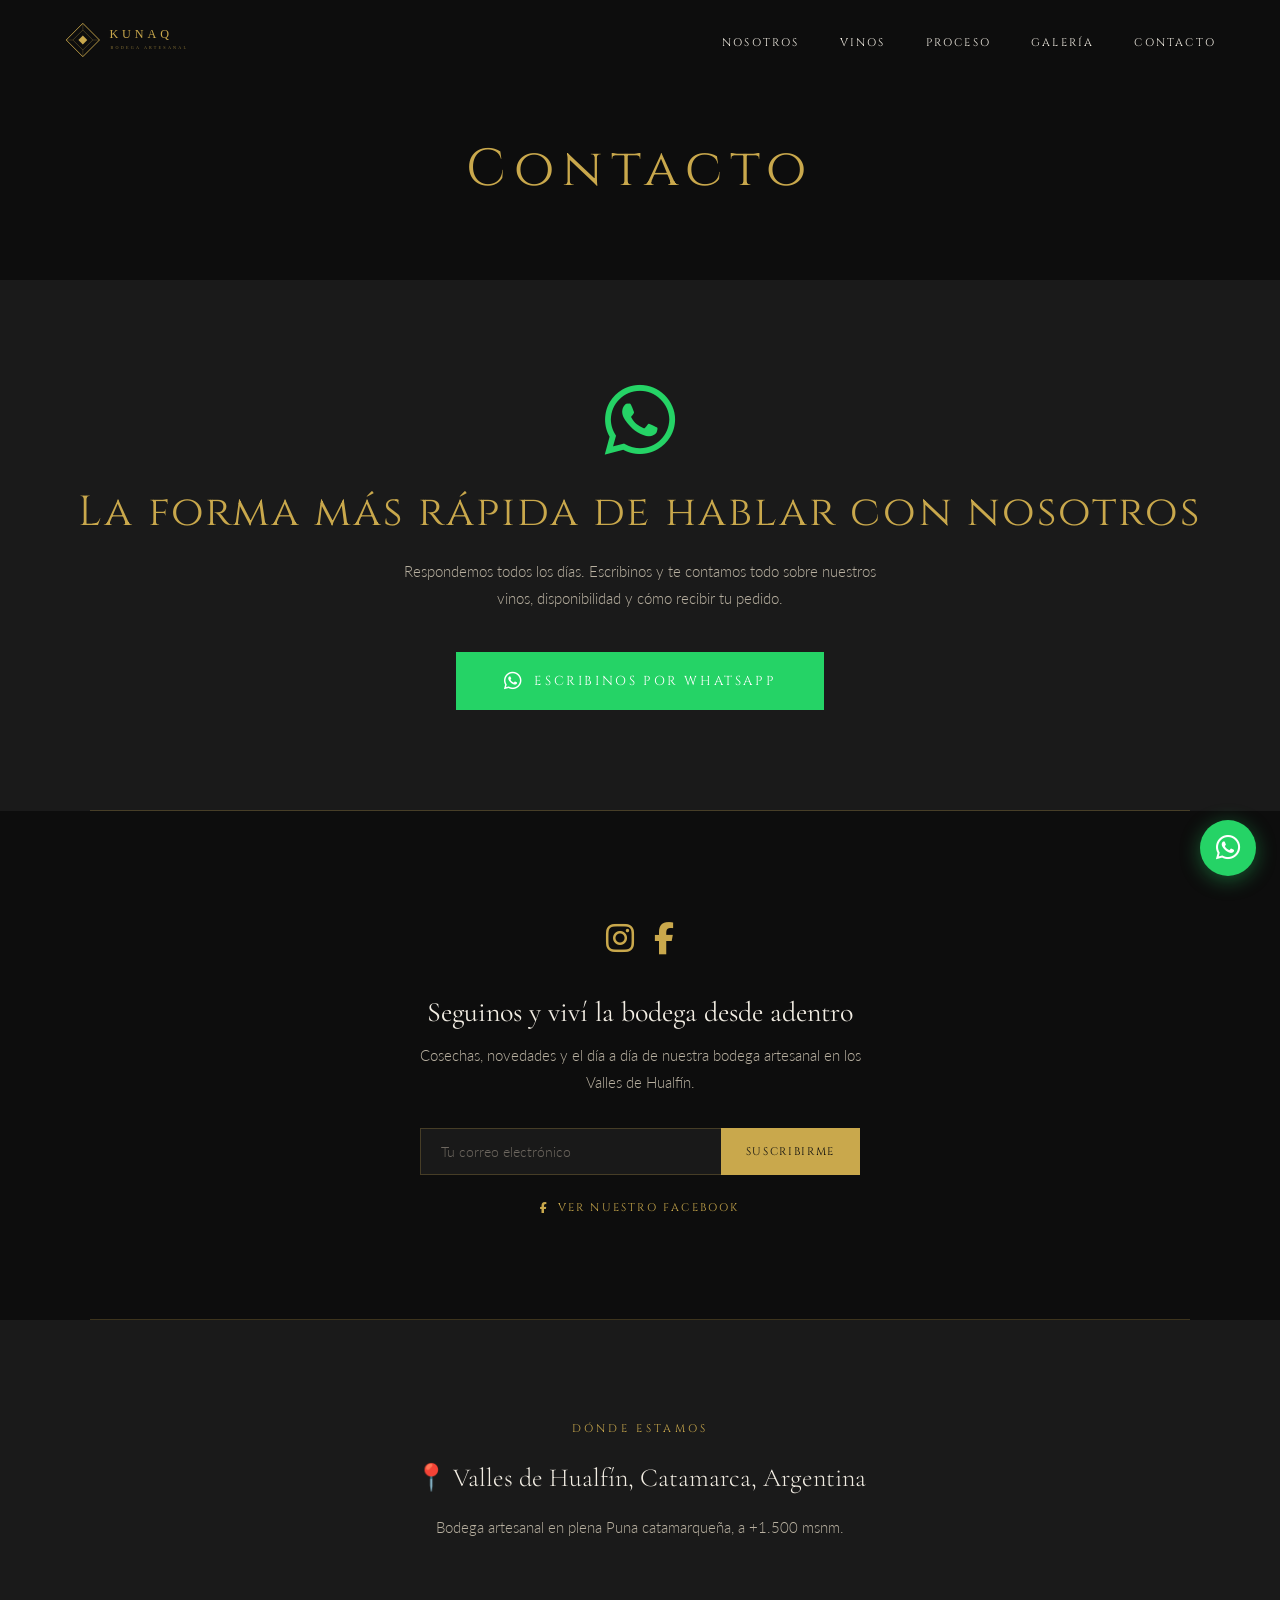
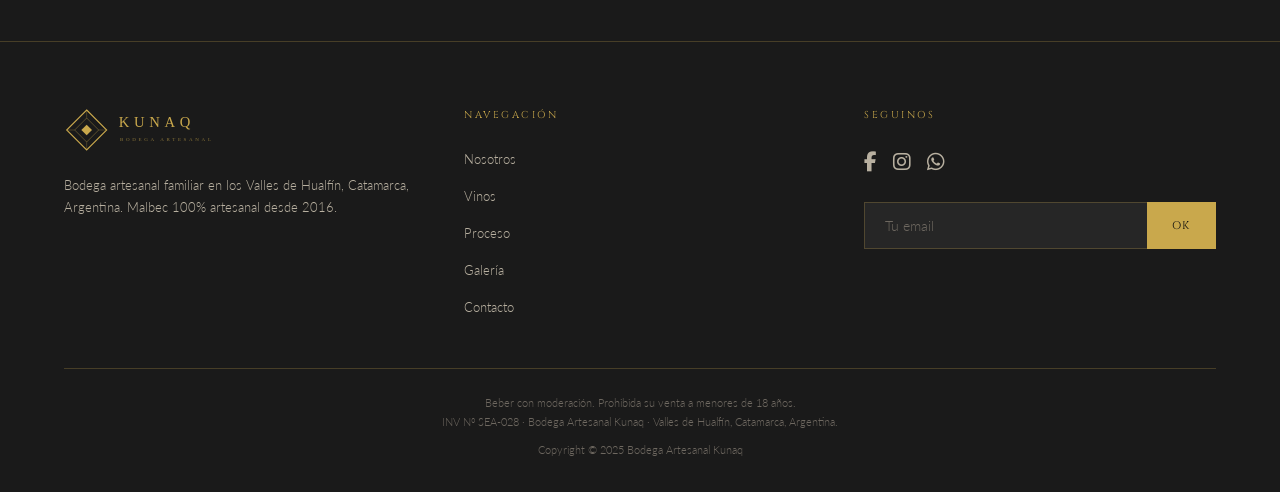
==== contacto.html @ 5e5c8413 "feat: sitio web completo Bodega Artesanal Kunaq - 6 páginas HTML (home, nosotros, vinos, proceso, ga" ====
<!DOCTYPE html>
<html lang="es">
<head>
  <meta charset="UTF-8">
  <meta name="viewport" content="width=device-width, initial-scale=1.0">
  <title>Contacto — Bodega Artesanal Kunaq</title>
  <meta name="description" content="Bodega Artesanal Kunaq elabora Malbec artesanal en los Valles de Hualfín, Catamarca. Vino de altura, hecho con pasión familiar desde 2016.">
  <meta property="og:title" content="Contacto — Bodega Artesanal Kunaq">
  <meta property="og:description" content="Malbec artesanal de los Valles de Hualfín, Catamarca.">
  <meta property="og:image" content="assets/images/og-preview.jpg">
  <meta property="og:type" content="website">
  <link rel="icon" type="image/svg+xml" href="assets/logo/logo-kunaq.svg">
  <link rel="apple-touch-icon" href="assets/logo/favicon.png">
  <link rel="preconnect" href="https://fonts.googleapis.com">
  <link rel="preconnect" href="https://fonts.gstatic.com" crossorigin>
  <link href="https://fonts.googleapis.com/css2?family=Cormorant+Garamond:ital,wght@0,300;0,400;0,600;1,300;1,400&family=Cinzel:wght@400;600&family=Lato:wght@300;400&display=swap" rel="stylesheet">
  <link rel="stylesheet" href="https://cdnjs.cloudflare.com/ajax/libs/font-awesome/6.5.0/css/all.min.css">
  <link rel="stylesheet" href="css/main.css">
  <link rel="stylesheet" href="css/components.css">
  <link rel="stylesheet" href="css/pages/contacto.css">
</head>
<body>

  <!-- NAVBAR -->
  <nav id="navbar" role="navigation" aria-label="Menú principal">
    <a href="index.html" aria-label="Inicio Kunaq">
      <img src="assets/logo/logo-kunaq.svg" alt="Kunaq Bodega Artesanal" class="nav-logo">
    </a>
    <button class="hamburger" id="hamburger" aria-label="Abrir menú" aria-expanded="false">
      <span></span><span></span><span></span>
    </button>
    <ul class="nav-links" id="navLinks">
      <li><a href="nosotros.html">Nosotros</a></li>
      <li><a href="vinos.html">Vinos</a></li>
      <li><a href="proceso.html">Proceso</a></li>
      <li><a href="galeria.html">Galería</a></li>
      <li><a href="contacto.html">Contacto</a></li>
    </ul>
  </nav>

  <!-- HERO MÍNIMO -->
  <header class="contacto-hero" aria-label="Contacto">
    <h1>Contacto</h1>
  </header>

  <!-- WHATSAPP (protagonista) -->
  <section class="contacto-wa" aria-labelledby="wa-title">
    <i class="fab fa-whatsapp contacto-wa__icon" aria-hidden="true"></i>
    <h2 id="wa-title">La forma más rápida de hablar con nosotros</h2>
    <p>Respondemos todos los días. Escribinos y te contamos todo sobre nuestros vinos, disponibilidad y cómo recibir tu pedido.</p>
    <a href="https://wa.me/549XXXXXXXXXX?text=Hola!%20Me%20interesa%20conocer%20m%C3%A1s%20sobre%20los%20vinos%20Kunaq%20%F0%9F%8D%B7"
       class="btn btn--whatsapp btn--lg" target="_blank" rel="noopener noreferrer">
      <i class="fab fa-whatsapp"></i> Escribinos por WhatsApp
    </a>
  </section>

  <!-- SEPARADOR -->
  <div class="contacto-sep"><hr></div>

  <!-- REDES Y LEAD -->
  <section class="contacto-redes" aria-labelledby="redes-title">
    <div class="contacto-redes__icons">
      <a href="https://www.instagram.com/bodegakunaq" target="_blank" rel="noopener noreferrer" aria-label="Instagram Kunaq">
        <i class="fab fa-instagram"></i>
      </a>
      <a href="https://www.facebook.com/bodegakunaq" target="_blank" rel="noopener noreferrer" aria-label="Facebook Kunaq">
        <i class="fab fa-facebook-f"></i>
      </a>
    </div>
    <h3 id="redes-title">Seguinos y viví la bodega desde adentro</h3>
    <p>Cosechas, novedades y el día a día de nuestra bodega artesanal en los Valles de Hualfín.</p>
    <form class="lead-form" action="https://formspree.io/f/XXXXXXXX" method="POST">
      <input type="email" name="email" placeholder="Tu correo electrónico" required aria-label="Email para newsletter">
      <button type="submit">Suscribirme</button>
    </form>
    <a href="https://www.facebook.com/bodegakunaq"
       class="contacto-redes__fb" target="_blank" rel="noopener noreferrer">
      <i class="fab fa-facebook-f"></i> Ver nuestro Facebook
    </a>
  </section>

  <!-- SEPARADOR -->
  <div class="contacto-sep" style="background: var(--color-black);"><hr></div>

  <!-- UBICACIÓN -->
  <section class="contacto-ubicacion" aria-labelledby="ubicacion-title">
    <span class="section-subtitle" id="ubicacion-title">Dónde estamos</span>
    <p class="contacto-ubicacion__text">📍 Valles de Hualfín, Catamarca, Argentina</p>
    <p style="margin-top: 12px;">Bodega artesanal en plena Puna catamarqueña, a +1.500 msnm.</p>
  </section>

  <!-- FOOTER -->
  <footer class="footer" role="contentinfo">
    <div class="footer__top">
      <div class="footer__brand">
        <img src="assets/logo/logo-kunaq.svg" alt="Kunaq" class="footer__logo">
        <p>Bodega artesanal familiar en los Valles de Hualfín, Catamarca, Argentina. Malbec 100% artesanal desde 2016.</p>
      </div>
      <div class="footer__nav">
        <p class="footer__nav-title">Navegación</p>
        <ul class="footer__nav-links">
          <li><a href="nosotros.html">Nosotros</a></li>
          <li><a href="vinos.html">Vinos</a></li>
          <li><a href="proceso.html">Proceso</a></li>
          <li><a href="galeria.html">Galería</a></li>
          <li><a href="contacto.html">Contacto</a></li>
        </ul>
      </div>
      <div class="footer__social">
        <p class="footer__social-title">Seguinos</p>
        <div class="footer__social-icons">
          <a href="https://www.facebook.com/bodegakunaq" target="_blank" rel="noopener noreferrer" aria-label="Facebook Kunaq"><i class="fab fa-facebook-f"></i></a>
          <a href="https://www.instagram.com/bodegakunaq" target="_blank" rel="noopener noreferrer" aria-label="Instagram Kunaq"><i class="fab fa-instagram"></i></a>
          <a href="https://wa.me/549XXXXXXXXXX" target="_blank" rel="noopener noreferrer" aria-label="WhatsApp Kunaq"><i class="fab fa-whatsapp"></i></a>
        </div>
        <form class="lead-form" action="https://formspree.io/f/XXXXXXXX" method="POST">
          <input type="email" name="email" placeholder="Tu email" required aria-label="Email newsletter">
          <button type="submit">OK</button>
        </form>
      </div>
    </div>
    <div class="footer__bottom">
      <p class="footer__legal">
        Beber con moderación. Prohibida su venta a menores de 18 años.<br>
        INV Nº SEA-028 · Bodega Artesanal Kunaq · Valles de Hualfín, Catamarca, Argentina.
      </p>
      <p class="footer__copy">Copyright &copy; 2025 Bodega Artesanal Kunaq</p>
    </div>
  </footer>

  <!-- WhatsApp flotante -->
  <a href="https://wa.me/549XXXXXXXXXX?text=Hola!%20Me%20interesa%20conocer%20m%C3%A1s%20sobre%20los%20vinos%20Kunaq%20%F0%9F%8D%B7"
     class="whatsapp-float" target="_blank" rel="noopener noreferrer" aria-label="Contactar por WhatsApp">
    <i class="fab fa-whatsapp"></i>
  </a>

  <script src="js/main.js"></script>
</body>
</html>
---- css/main.css ----
/* ============================================================
   KUNAQ · Bodega Artesanal · main.css
   Sistema de diseño base: variables, reset, tipografía, utils
   ============================================================ */

:root {
  --color-black:          #0D0D0D;
  --color-black-soft:     #1A1A1A;
  --color-black-card:     #111111;
  --color-gold:           #C9A84C;
  --color-gold-light:     #E8C97A;
  --color-gold-dark:      #8B6914;
  --color-gold-border:    rgba(201, 168, 76, 0.25);
  --color-cream:          #F2EDE3;
  --color-cream-muted:    #B8B0A0;
  --color-cream-subtle:   #6E6860;
  --color-bordo:          #5C1A2E;
  --color-overlay:        rgba(0, 0, 0, 0.65);
  --color-overlay-strong: rgba(0, 0, 0, 0.80);
  --color-whatsapp:       #25D366;

  --font-display: 'Cormorant Garamond', Georgia, serif;
  --font-heading: 'Cinzel', serif;
  --font-body:    'Lato', sans-serif;

  --section-padding:    100px 5%;
  --section-padding-sm:  60px 5%;
  --transition-base: 0.3s ease;
}

/* ─── Reset ─────────────────────────────────────────────── */

*, *::before, *::after { box-sizing: border-box; margin: 0; padding: 0; }

html { scroll-behavior: smooth; }

body {
  background-color: var(--color-black);
  color: var(--color-cream);
  font-family: var(--font-body);
  font-weight: 300;
  font-size: 16px;
  line-height: 1.7;
  overflow-x: hidden;
}

img { max-width: 100%; height: auto; display: block; }
a   { color: inherit; text-decoration: none; }
ul, ol { list-style: none; }
button { cursor: pointer; border: none; background: none; font-family: inherit; }

/* ─── Tipografía ─────────────────────────────────────────── */

h1, .h1 {
  font-family: var(--font-display);
  font-style: italic;
  font-weight: 300;
  font-size: clamp(40px, 6vw, 72px);
  color: var(--color-gold);
  line-height: 1.15;
}

h2, .h2 {
  font-family: var(--font-heading);
  font-weight: 400;
  font-size: clamp(28px, 3.5vw, 42px);
  color: var(--color-gold);
  line-height: 1.2;
  letter-spacing: 0.05em;
}

h3, .h3 {
  font-family: var(--font-display);
  font-weight: 400;
  font-size: clamp(22px, 2.5vw, 28px);
  color: var(--color-cream);
  line-height: 1.3;
}

h4, .h4 {
  font-family: var(--font-heading);
  font-weight: 400;
  font-size: 16px;
  color: var(--color-gold);
  letter-spacing: 0.15em;
  text-transform: uppercase;
}

p {
  font-family: var(--font-body);
  font-weight: 300;
  font-size: clamp(15px, 1.1vw, 16px);
  color: var(--color-cream-muted);
  line-height: 1.8;
}

small, .small {
  font-family: var(--font-body);
  font-size: 11px;
  font-weight: 300;
  color: var(--color-cream-subtle);
  line-height: 1.6;
}

/* ─── Utilidades ─────────────────────────────────────────── */

.container {
  max-width: 1280px;
  margin: 0 auto;
  padding: 0 5%;
}

.text-center { text-align: center; }
.text-gold   { color: var(--color-gold); }
.text-cream  { color: var(--color-cream); }

.section-padding { padding: var(--section-padding); }

.gold-line {
  width: 60px;
  height: 1px;
  background: var(--color-gold);
  margin: 0 auto 32px;
  display: block;
}

.gold-line--left { margin-left: 0; }

.gold-line-full {
  width: 100%;
  height: 1px;
  background: var(--color-gold-border);
  display: block;
  margin: 48px 0;
}

.section-subtitle {
  font-family: var(--font-heading);
  font-size: 11px;
  letter-spacing: 0.3em;
  text-transform: uppercase;
  color: var(--color-gold);
  margin-bottom: 16px;
  display: block;
}

.gold-divider {
  display: flex;
  align-items: center;
  gap: 16px;
  margin: 0 auto 48px;
  max-width: 300px;
  justify-content: center;
}

.gold-divider__line {
  flex: 1;
  height: 1px;
  background: var(--color-gold-border);
}

.gold-divider__diamond {
  width: 8px;
  height: 8px;
  background: var(--color-gold);
  transform: rotate(45deg);
  flex-shrink: 0;
}

/* ─── Responsive ─────────────────────────────────────────── */

@media (max-width: 768px) {
  :root {
    --section-padding: 60px 5%;
  }
}
---- css/components.css ----
/* ============================================================
   KUNAQ · components.css
   Navbar, Footer, Botones, Forms, WhatsApp, Age Gate, Lightbox
   ============================================================ */

/* ─── AGE GATE ───────────────────────────────────────────── */

#age-gate {
  position: fixed;
  inset: 0;
  background: var(--color-black);
  z-index: 9999;
  display: none;
  align-items: center;
  justify-content: center;
  flex-direction: column;
  text-align: center;
  padding: 40px 20px;
}

.age-gate__logo {
  width: 100px;
  margin: 0 auto 40px;
}

.age-gate__title {
  font-family: var(--font-heading);
  font-size: clamp(16px, 2.5vw, 20px);
  color: var(--color-cream);
  letter-spacing: 0.1em;
  margin-bottom: 12px;
}

.age-gate__subtitle {
  font-family: var(--font-body);
  font-size: 14px;
  font-weight: 300;
  color: var(--color-cream-muted);
  margin-bottom: 48px;
  max-width: 400px;
}

.age-gate__buttons {
  display: flex;
  gap: 16px;
  flex-wrap: wrap;
  justify-content: center;
}

.age-gate__legal {
  margin-top: 48px;
  font-size: 11px;
  color: var(--color-cream-subtle);
  max-width: 360px;
  line-height: 1.7;
}

/* ─── BOTONES ────────────────────────────────────────────── */

.btn {
  display: inline-flex;
  align-items: center;
  gap: 10px;
  padding: 14px 36px;
  font-family: var(--font-heading);
  font-size: 12px;
  font-weight: 400;
  letter-spacing: 0.2em;
  text-transform: uppercase;
  transition: all var(--transition-base);
  cursor: pointer;
  text-decoration: none;
  border: none;
}

.btn--gold {
  background: var(--color-gold);
  color: var(--color-black);
}

.btn--gold:hover {
  background: var(--color-gold-light);
  transform: translateY(-2px);
  box-shadow: 0 8px 30px rgba(201, 168, 76, 0.3);
}

.btn--outline {
  background: transparent;
  color: var(--color-cream);
  border: 1px solid var(--color-cream-subtle);
}

.btn--outline:hover {
  border-color: var(--color-gold);
  color: var(--color-gold);
}

.btn--outline-gold {
  background: transparent;
  color: var(--color-gold);
  border: 1px solid var(--color-gold-border);
}

.btn--outline-gold:hover {
  background: rgba(201, 168, 76, 0.08);
  border-color: var(--color-gold);
}

.btn--whatsapp {
  background: var(--color-whatsapp);
  color: #fff;
  font-size: 13px;
}

.btn--whatsapp:hover {
  background: #1ebe5d;
  transform: translateY(-2px);
  box-shadow: 0 8px 30px rgba(37, 211, 102, 0.35);
}

.btn--whatsapp i { font-size: 20px; }

.btn--lg {
  padding: 18px 48px;
  font-size: 13px;
}

/* ─── WHATSAPP FLOAT ─────────────────────────────────────── */

.whatsapp-float {
  position: fixed;
  bottom: 24px;
  right: 24px;
  width: 56px;
  height: 56px;
  border-radius: 50%;
  background: #25D366;
  display: flex;
  align-items: center;
  justify-content: center;
  z-index: 999;
  box-shadow: 0 4px 20px rgba(37, 211, 102, 0.4);
  transition: transform 0.2s ease, box-shadow 0.2s ease;
  font-size: 28px;
  color: #fff;
}

.whatsapp-float:hover {
  transform: scale(1.1);
  box-shadow: 0 6px 28px rgba(37, 211, 102, 0.55);
}

/* ─── NAVBAR ─────────────────────────────────────────────── */

#navbar {
  position: fixed;
  top: 0;
  left: 0;
  right: 0;
  z-index: 100;
  padding: 20px 5%;
  display: flex;
  align-items: center;
  justify-content: space-between;
  transition: background var(--transition-base), padding var(--transition-base);
}

#navbar.scrolled {
  background: rgba(13, 13, 13, 0.95);
  backdrop-filter: blur(10px);
  -webkit-backdrop-filter: blur(10px);
  padding: 14px 5%;
}

.nav-logo {
  height: 40px;
  width: auto;
}

.nav-links {
  display: flex;
  gap: 40px;
  align-items: center;
}

.nav-links a {
  font-family: var(--font-heading);
  font-size: 11px;
  font-weight: 400;
  letter-spacing: 0.2em;
  text-transform: uppercase;
  color: var(--color-cream);
  transition: color var(--transition-base);
  position: relative;
}

.nav-links a::after {
  content: '';
  position: absolute;
  bottom: -4px;
  left: 0;
  width: 0;
  height: 1px;
  background: var(--color-gold);
  transition: width var(--transition-base);
}

.nav-links a:hover { color: var(--color-gold); }
.nav-links a:hover::after { width: 100%; }

/* Hamburger */
.hamburger {
  display: none;
  flex-direction: column;
  gap: 5px;
  cursor: pointer;
  padding: 4px;
  z-index: 101;
}

.hamburger span {
  display: block;
  width: 24px;
  height: 1.5px;
  background: var(--color-cream);
  transition: all var(--transition-base);
}

.hamburger.active span:nth-child(1) { transform: translateY(6.5px) rotate(45deg); }
.hamburger.active span:nth-child(2) { opacity: 0; }
.hamburger.active span:nth-child(3) { transform: translateY(-6.5px) rotate(-45deg); }

@media (max-width: 768px) {
  .hamburger { display: flex; }

  .nav-links {
    position: fixed;
    top: 0;
    right: -100%;
    width: 280px;
    height: 100vh;
    background: var(--color-black-soft);
    flex-direction: column;
    justify-content: center;
    align-items: center;
    gap: 36px;
    transition: right var(--transition-base);
    border-left: 1px solid var(--color-gold-border);
  }

  .nav-links.open { right: 0; }
  .nav-links a { font-size: 13px; letter-spacing: 0.15em; }
}

/* ─── HERO INTERIOR ──────────────────────────────────────── */

.hero-inner {
  position: relative;
  display: flex;
  align-items: center;
  justify-content: center;
  text-align: center;
  background-size: cover;
  background-position: center;
  background-attachment: fixed;
}

.hero-inner::before {
  content: '';
  position: absolute;
  inset: 0;
  background: var(--color-overlay-strong);
}

.hero-inner__content {
  position: relative;
  z-index: 1;
  padding: 0 5%;
}

.hero-inner__title {
  font-family: var(--font-heading);
  font-size: clamp(28px, 5vw, 52px);
  color: var(--color-gold);
  letter-spacing: 0.1em;
  margin-bottom: 12px;
}

.hero-inner__subtitle {
  font-family: var(--font-display);
  font-style: italic;
  font-size: clamp(18px, 2vw, 24px);
  color: var(--color-cream-muted);
}

@media (max-width: 768px) {
  .hero-inner { background-attachment: scroll !important; }
}

/* ─── LEAD FORM ──────────────────────────────────────────── */

.lead-form {
  display: flex;
  gap: 0;
  max-width: 440px;
  margin: 0 auto;
}

.lead-form input[type="email"] {
  flex: 1;
  padding: 14px 20px;
  background: rgba(255, 255, 255, 0.05);
  border: 1px solid var(--color-gold-border);
  border-right: none;
  color: var(--color-cream);
  font-family: var(--font-body);
  font-size: 14px;
  font-weight: 300;
  outline: none;
  transition: border-color var(--transition-base);
}

.lead-form input[type="email"]::placeholder { color: var(--color-cream-subtle); }
.lead-form input[type="email"]:focus       { border-color: var(--color-gold); }

.lead-form button {
  padding: 14px 24px;
  background: var(--color-gold);
  color: var(--color-black);
  font-family: var(--font-heading);
  font-size: 11px;
  letter-spacing: 0.15em;
  text-transform: uppercase;
  border: 1px solid var(--color-gold);
  cursor: pointer;
  white-space: nowrap;
  transition: background var(--transition-base);
}

.lead-form button:hover { background: var(--color-gold-light); }

@media (max-width: 480px) {
  .lead-form { flex-direction: column; }
  .lead-form input[type="email"] {
    border-right: 1px solid var(--color-gold-border);
    border-bottom: none;
  }
}

/* ─── FOOTER ─────────────────────────────────────────────── */

.footer {
  background: var(--color-black-soft);
  border-top: 1px solid var(--color-gold-border);
  padding: 64px 5% 32px;
}

.footer__top {
  display: grid;
  grid-template-columns: 1fr 1fr 1fr;
  gap: 48px;
  margin-bottom: 48px;
  align-items: start;
}

.footer__logo { height: 48px; width: auto; margin-bottom: 20px; }

.footer__brand p { font-size: 13px; line-height: 1.7; color: var(--color-cream-muted); }

.footer__nav-title,
.footer__social-title {
  font-family: var(--font-heading);
  font-size: 10px;
  letter-spacing: 0.25em;
  text-transform: uppercase;
  color: var(--color-gold);
  margin-bottom: 20px;
}

.footer__nav-links { display: flex; flex-direction: column; gap: 10px; }

.footer__nav-links a {
  font-family: var(--font-body);
  font-size: 13px;
  color: var(--color-cream-muted);
  transition: color var(--transition-base);
}

.footer__nav-links a:hover { color: var(--color-gold); }

.footer__social-icons { display: flex; gap: 16px; margin-bottom: 24px; }

.footer__social-icons a {
  font-size: 20px;
  color: var(--color-cream-muted);
  transition: color var(--transition-base);
}

.footer__social-icons a:hover { color: var(--color-gold); }

.footer__bottom {
  border-top: 1px solid var(--color-gold-border);
  padding-top: 24px;
  text-align: center;
}

.footer__legal {
  font-family: var(--font-body);
  font-size: 11px;
  color: var(--color-cream-subtle);
  line-height: 1.8;
  margin-bottom: 8px;
}

.footer__copy {
  font-family: var(--font-body);
  font-size: 11px;
  color: var(--color-cream-subtle);
}

@media (max-width: 768px) {
  .footer__top { grid-template-columns: 1fr; gap: 36px; }
}

/* ─── LIGHTBOX ───────────────────────────────────────────── */

.lightbox {
  position: fixed;
  inset: 0;
  background: rgba(0, 0, 0, 0.95);
  z-index: 9000;
  display: none;
  align-items: center;
  justify-content: center;
  padding: 20px;
}

.lightbox.active { display: flex; }

.lightbox img {
  max-width: 90vw;
  max-height: 85vh;
  object-fit: contain;
  border: 1px solid var(--color-gold-border);
}

.lb-close,
.lb-prev,
.lb-next {
  position: absolute;
  background: rgba(0, 0, 0, 0.6);
  color: var(--color-cream);
  border: 1px solid var(--color-gold-border);
  width: 44px;
  height: 44px;
  display: flex;
  align-items: center;
  justify-content: center;
  cursor: pointer;
  font-size: 16px;
  transition: all var(--transition-base);
}

.lb-close { top: 20px; right: 20px; }

.lb-close:hover,
.lb-prev:hover,
.lb-next:hover {
  background: var(--color-gold);
  color: var(--color-black);
  border-color: var(--color-gold);
}

.lb-prev { left: 20px;  top: 50%; transform: translateY(-50%); }
.lb-next { right: 20px; top: 50%; transform: translateY(-50%); }

@media (max-width: 768px) {
  .lb-prev { left: 8px; }
  .lb-next { right: 8px; }
}

/* ─── SCROLL INDICATOR ───────────────────────────────────── */

.scroll-indicator {
  position: absolute;
  bottom: 32px;
  left: 50%;
  transform: translateX(-50%);
  display: flex;
  flex-direction: column;
  align-items: center;
  gap: 8px;
  animation: bounce 2s infinite;
}

.scroll-indicator span {
  font-family: var(--font-heading);
  font-size: 9px;
  letter-spacing: 0.25em;
  text-transform: uppercase;
  color: var(--color-cream-muted);
}

.scroll-indicator i { font-size: 18px; color: var(--color-gold); }

@keyframes bounce {
  0%, 20%, 50%, 80%, 100% { transform: translateX(-50%) translateY(0); }
  40% { transform: translateX(-50%) translateY(-8px); }
  60% { transform: translateX(-50%) translateY(-4px); }
}
---- css/pages/contacto.css ----
/* ============================================================
   KUNAQ · contacto.css
   ============================================================ */

/* ─── HERO ───────────────────────────────────────────────── */

.contacto-hero {
  min-height: 30vh;
  background: var(--color-black);
  display: flex;
  align-items: center;
  justify-content: center;
  text-align: center;
  padding: 140px 5% 80px;
}

.contacto-hero h1 {
  font-family: var(--font-heading);
  font-style: normal;
  font-weight: 400;
  font-size: clamp(32px, 5vw, 52px);
  color: var(--color-gold);
  letter-spacing: 0.15em;
}

/* ─── WHATSAPP ───────────────────────────────────────────── */

.contacto-wa {
  padding: var(--section-padding);
  background: var(--color-black-soft);
  text-align: center;
}

.contacto-wa__icon {
  font-size: 80px;
  color: var(--color-whatsapp);
  margin-bottom: 28px;
  display: block;
  line-height: 1;
}

.contacto-wa h2 { margin-bottom: 20px; }

.contacto-wa p {
  max-width: 500px;
  margin: 0 auto 40px;
}

/* ─── SEPARADOR ──────────────────────────────────────────── */

.contacto-sep {
  padding: 0 5%;
  background: var(--color-black-soft);
}

.contacto-sep hr {
  border: none;
  height: 1px;
  background: var(--color-gold-border);
  max-width: 1100px;
  margin: 0 auto;
}

/* ─── REDES Y LEAD ───────────────────────────────────────── */

.contacto-redes {
  padding: var(--section-padding);
  background: var(--color-black);
  text-align: center;
}

.contacto-redes__icons {
  display: flex;
  gap: 20px;
  justify-content: center;
  margin-bottom: 28px;
}

.contacto-redes__icons a {
  font-size: 32px;
  color: var(--color-gold);
  transition: all var(--transition-base);
}

.contacto-redes__icons a:hover {
  color: var(--color-gold-light);
  transform: translateY(-3px);
}

.contacto-redes h3 { margin-bottom: 12px; }

.contacto-redes > p {
  margin: 0 auto 32px;
  max-width: 450px;
}

.contacto-redes__fb {
  margin-top: 24px;
  display: inline-flex;
  align-items: center;
  gap: 8px;
  font-family: var(--font-heading);
  font-size: 11px;
  letter-spacing: 0.2em;
  text-transform: uppercase;
  color: var(--color-gold);
  transition: color var(--transition-base);
}

.contacto-redes__fb:hover { color: var(--color-gold-light); }

/* ─── UBICACIÓN ──────────────────────────────────────────── */

.contacto-ubicacion {
  padding: var(--section-padding);
  background: var(--color-black-soft);
  text-align: center;
}

.contacto-ubicacion__text {
  font-family: var(--font-display);
  font-size: clamp(18px, 2.5vw, 26px);
  color: var(--color-cream);
  margin-bottom: 8px;
}
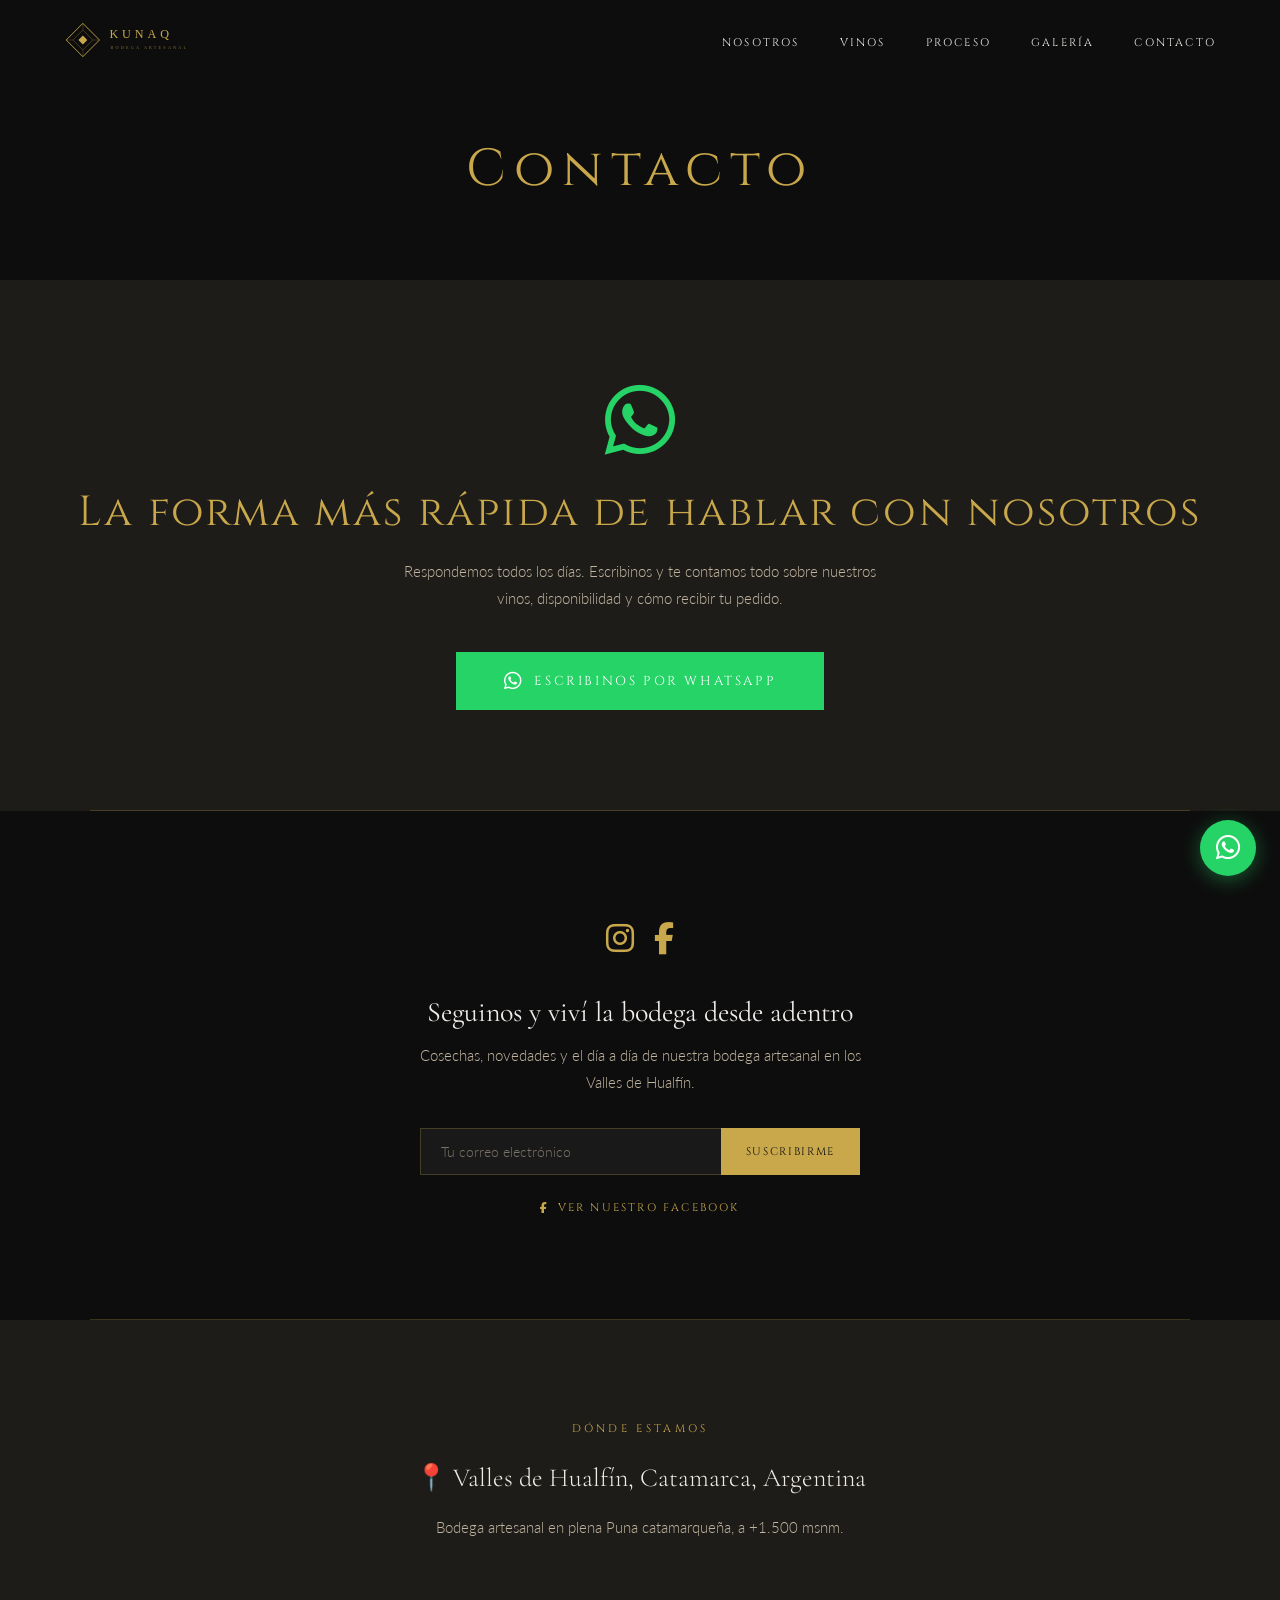
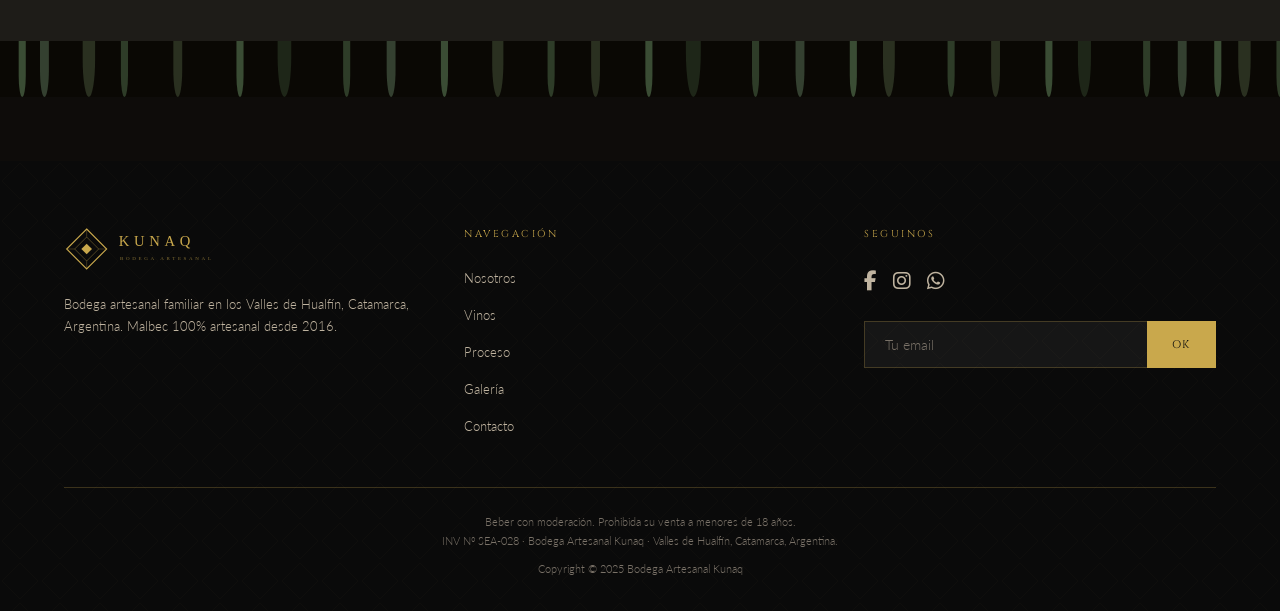
==== commit c98a1b57: "feat: paleta arcilla/piedra + animaciones NOA — pájaros, parallax, cactus - Ramp completo arcilla (9" ====
--- a/contacto.html
+++ b/contacto.html
@@ -89,6 +89,11 @@
     <p style="margin-top: 12px;">Bodega artesanal en plena Puna catamarqueña, a +1.500 msnm.</p>
   </section>
 
+  <!-- Escena cactus footer -->
+  <div class="footer__cactus" aria-hidden="true">
+    <img src="assets/svg/cactus-footer.svg" alt="">
+  </div>
+
   <!-- FOOTER -->
   <footer class="footer" role="contentinfo">
     <div class="footer__top">
@@ -135,5 +140,6 @@
   </a>
 
   <script src="js/main.js"></script>
+  <script src="js/animaciones.js"></script>
 </body>
 </html>
--- a/css/main.css
+++ b/css/main.css
@@ -4,20 +4,65 @@
    ============================================================ */
 
 :root {
-  --color-black:          #0D0D0D;
-  --color-black-soft:     #1A1A1A;
-  --color-black-card:     #111111;
-  --color-gold:           #C9A84C;
-  --color-gold-light:     #E8C97A;
-  --color-gold-dark:      #8B6914;
-  --color-gold-border:    rgba(201, 168, 76, 0.25);
-  --color-cream:          #F2EDE3;
-  --color-cream-muted:    #B8B0A0;
-  --color-cream-subtle:   #6E6860;
-  --color-bordo:          #5C1A2E;
-  --color-overlay:        rgba(0, 0, 0, 0.65);
-  --color-overlay-strong: rgba(0, 0, 0, 0.80);
-  --color-whatsapp:       #25D366;
+  /* ── Fondos NOA ── */
+  --color-black:            #0D0D0D;
+  --color-black-soft:       #1E1C18;
+  --color-black-card:       #0E0C0A;
+
+  /* ── Dorados ── */
+  --color-gold:             #C9A84C;
+  --color-gold-light:       #E8C97A;
+  --color-gold-dark:        #8B6914;
+  --color-gold-border:      rgba(201, 168, 76, 0.25);
+
+  /* ── Textos — piedra cálida ── */
+  --color-cream:            #F0EDE8;
+  --color-cream-muted:      #C0B4A0;
+  --color-cream-subtle:     #7A7268;
+
+  /* ── Ramp Arcilla ── */
+  --arcilla-900:            #1C0A00;
+  --arcilla-800:            #3A1A0A;
+  --arcilla-700:            #6B3A2A;
+  --arcilla-600:            #8B5E3C;
+  --arcilla-500:            #C4703A;
+  --arcilla-400:            #D4956A;
+  --arcilla-300:            #E0B896;
+  --arcilla-200:            #F0D8C0;
+  --arcilla-100:            #FAF0E8;
+
+  /* ── Ramp Piedra ── */
+  --piedra-900:             #0E0C0A;
+  --piedra-800:             #1E1C18;
+  --piedra-700:             #3A3630;
+  --piedra-600:             #5C5850;
+  --piedra-500:             #7A7268;
+  --piedra-400:             #A89880;
+  --piedra-300:             #C0B4A0;
+  --piedra-200:             #D8D0C4;
+  --piedra-100:             #F0EDE8;
+
+  /* ── Verde cactus ── */
+  --color-cactus:           #4A5240;
+  --color-cactus-light:     #7A8C6E;
+  --color-cactus-pale:      #B2BEA8;
+
+  /* ── Aliases legacy (compat) ── */
+  --color-tierra:           #8B5E3C;
+  --color-ocre:             #C4703A;
+  --color-piedra:           #C0B4A0;
+
+  /* ── Bordo vino ── */
+  --color-bordo:            #5C1A2E;
+
+  /* ── Overlays ── */
+  --color-overlay:          rgba(14, 12, 10, 0.68);
+  --color-overlay-strong:   rgba(14, 12, 10, 0.85);
+  --color-overlay-arcilla:  rgba(107, 58, 42, 0.30);
+  --color-overlay-piedra:   rgba(58, 54, 48, 0.45);
+  --color-overlay-tierra:   rgba(107, 58, 42, 0.30);
+
+  --color-whatsapp:         #25D366;
 
   --font-display: 'Cormorant Garamond', Georgia, serif;
   --font-heading: 'Cinzel', serif;
@@ -167,6 +212,50 @@
   flex-shrink: 0;
 }
 
+/* ─── Patrón rombo andino ────────────────────────────────── */
+
+.bg-rombo {
+  background-image: url("data:image/svg+xml,%3Csvg xmlns='http://www.w3.org/2000/svg' width='40' height='40'%3E%3Cpolygon points='20,2 38,20 20,38 2,20' fill='none' stroke='%23C9A84C' stroke-width='0.5' opacity='0.08'/%3E%3C/svg%3E");
+  background-repeat: repeat;
+}
+
+/* ─── Separador decorativo rombo ─────────────────────────── */
+
+.separador-dorado {
+  display: flex;
+  align-items: center;
+  gap: 16px;
+  margin: 2rem auto;
+  width: fit-content;
+}
+
+.separador-dorado::before,
+.separador-dorado::after {
+  content: '';
+  display: block;
+  width: 60px;
+  height: 0.5px;
+  background: var(--color-gold-border);
+}
+
+.separador-dorado__rombo {
+  width: 8px;
+  height: 8px;
+  background: var(--color-gold);
+  transform: rotate(45deg);
+  opacity: 0.7;
+}
+
+/* ─── Separador cactus ───────────────────────────────────── */
+
+.separador-cactus {
+  width: 100%;
+  height: 80px;
+  background: url('../assets/svg/separador-cactus.svg') center/cover no-repeat;
+  margin: 0;
+  display: block;
+}
+
 /* ─── Responsive ─────────────────────────────────────────── */
 
 @media (max-width: 768px) {
--- a/css/components.css
+++ b/css/components.css
@@ -350,9 +350,25 @@
 /* ─── FOOTER ─────────────────────────────────────────────── */
 
 .footer {
-  background: var(--color-black-soft);
-  border-top: 1px solid var(--color-gold-border);
+  position: relative;
+  background-color: #0A0A0A;
+  background-image: url("data:image/svg+xml,%3Csvg xmlns='http://www.w3.org/2000/svg' width='40' height='40'%3E%3Cpolygon points='20,2 38,20 20,38 2,20' fill='none' stroke='%23C9A84C' stroke-width='0.5' opacity='0.05'/%3E%3C/svg%3E");
+  border-top: none;
   padding: 64px 5% 32px;
+  margin-top: 0;
+}
+
+.footer::before {
+  content: '';
+  position: absolute;
+  top: -79px;
+  left: 0;
+  right: 0;
+  height: 80px;
+  background-image: url('assets/svg/silueta-montanas.svg');
+  background-size: cover;
+  background-position: top center;
+  pointer-events: none;
 }
 
 .footer__top {
@@ -508,3 +524,142 @@
   40% { transform: translateX(-50%) translateY(-8px); }
   60% { transform: translateX(-50%) translateY(-4px); }
 }
+
+/* ============================================================
+   ANIMACIONES NOA
+   ============================================================ */
+
+/* ── Scroll Reveal ──────────────────────────────────────── */
+.reveal-ready {
+  opacity: 0;
+  transform: translateY(28px);
+  transition: opacity 0.75s ease, transform 0.75s ease;
+}
+.reveal-ready.revealed {
+  opacity: 1;
+  transform: translateY(0);
+}
+.reveal-ready:nth-child(2) { transition-delay: 0.10s; }
+.reveal-ready:nth-child(3) { transition-delay: 0.20s; }
+.reveal-ready:nth-child(4) { transition-delay: 0.30s; }
+
+/* ── Montañas parallax ──────────────────────────────────── */
+.hero__montanas {
+  position: absolute;
+  bottom: 0;
+  left: 0;
+  right: 0;
+  height: 320px;
+  z-index: 2;
+  pointer-events: none;
+}
+.montana-layer {
+  position: absolute;
+  bottom: 0;
+  left: 0;
+  width: 100%;
+  will-change: transform;
+}
+.montana-layer img {
+  width: 100%;
+  display: block;
+}
+
+/* ── Separador cactus ───────────────────────────────────── */
+.separador-cactus {
+  position: relative;
+  width: 100%;
+  height: 160px;
+  background: linear-gradient(to bottom, var(--piedra-800), var(--arcilla-900));
+  overflow: hidden;
+}
+.cactus-banner {
+  width: 100%;
+  height: 160px;
+  object-fit: cover;
+  object-position: bottom;
+  display: block;
+}
+
+/* ── Footer cactus ──────────────────────────────────────── */
+.footer__cactus {
+  width: 100%;
+  overflow: hidden;
+  line-height: 0;
+  background: var(--piedra-900);
+}
+.footer__cactus img {
+  width: 100%;
+  display: block;
+  height: 120px;
+  object-fit: cover;
+  object-position: bottom;
+}
+
+/* ── Patrón rombo NOA ───────────────────────────────────── */
+.bg-rombo {
+  background-image: url("data:image/svg+xml,%3Csvg xmlns='http://www.w3.org/2000/svg' width='44' height='44'%3E%3Cpolygon points='22,2 42,22 22,42 2,22' fill='none' stroke='%23C9A84C' stroke-width='0.4' opacity='0.07'/%3E%3C/svg%3E");
+  background-repeat: repeat;
+}
+
+/* ── Separador rombo dorado ─────────────────────────────── */
+.sep-rombo {
+  display: flex;
+  align-items: center;
+  gap: 14px;
+  margin: 2.5rem auto;
+  width: fit-content;
+}
+.sep-rombo::before,
+.sep-rombo::after {
+  content: '';
+  display: block;
+  width: 80px;
+  height: 0.5px;
+  background: linear-gradient(to right, transparent, var(--arcilla-500));
+}
+.sep-rombo::after {
+  background: linear-gradient(to left, transparent, var(--arcilla-500));
+}
+.sep-rombo__centro {
+  width: 9px;
+  height: 9px;
+  background: var(--color-gold);
+  transform: rotate(45deg);
+}
+
+/* ── Botón arcilla ──────────────────────────────────────── */
+.btn-arcilla {
+  display: inline-flex;
+  align-items: center;
+  padding: 13px 32px;
+  border: 1px solid var(--arcilla-500);
+  color: var(--arcilla-400);
+  font-family: var(--font-heading);
+  font-size: 11px;
+  letter-spacing: 0.2em;
+  text-transform: uppercase;
+  transition: all 0.3s ease;
+  cursor: pointer;
+  background: transparent;
+  text-decoration: none;
+}
+.btn-arcilla:hover {
+  background: var(--arcilla-700);
+  color: var(--arcilla-200);
+  border-color: var(--arcilla-400);
+}
+
+/* ── Sección fondo arcilla alternado ────────────────────── */
+.section--arcilla {
+  background: linear-gradient(180deg, var(--piedra-800) 0%, var(--arcilla-900) 100%);
+}
+
+/* ── Mobile ─────────────────────────────────────────────── */
+@media (max-width: 768px) {
+  .montana-layer { transform: none !important; }
+  #canvas-pajaros { display: none; }
+  .separador-cactus { height: 100px; }
+  .cactus-banner { height: 100px; }
+  .footer__cactus img { height: 80px; }
+}
